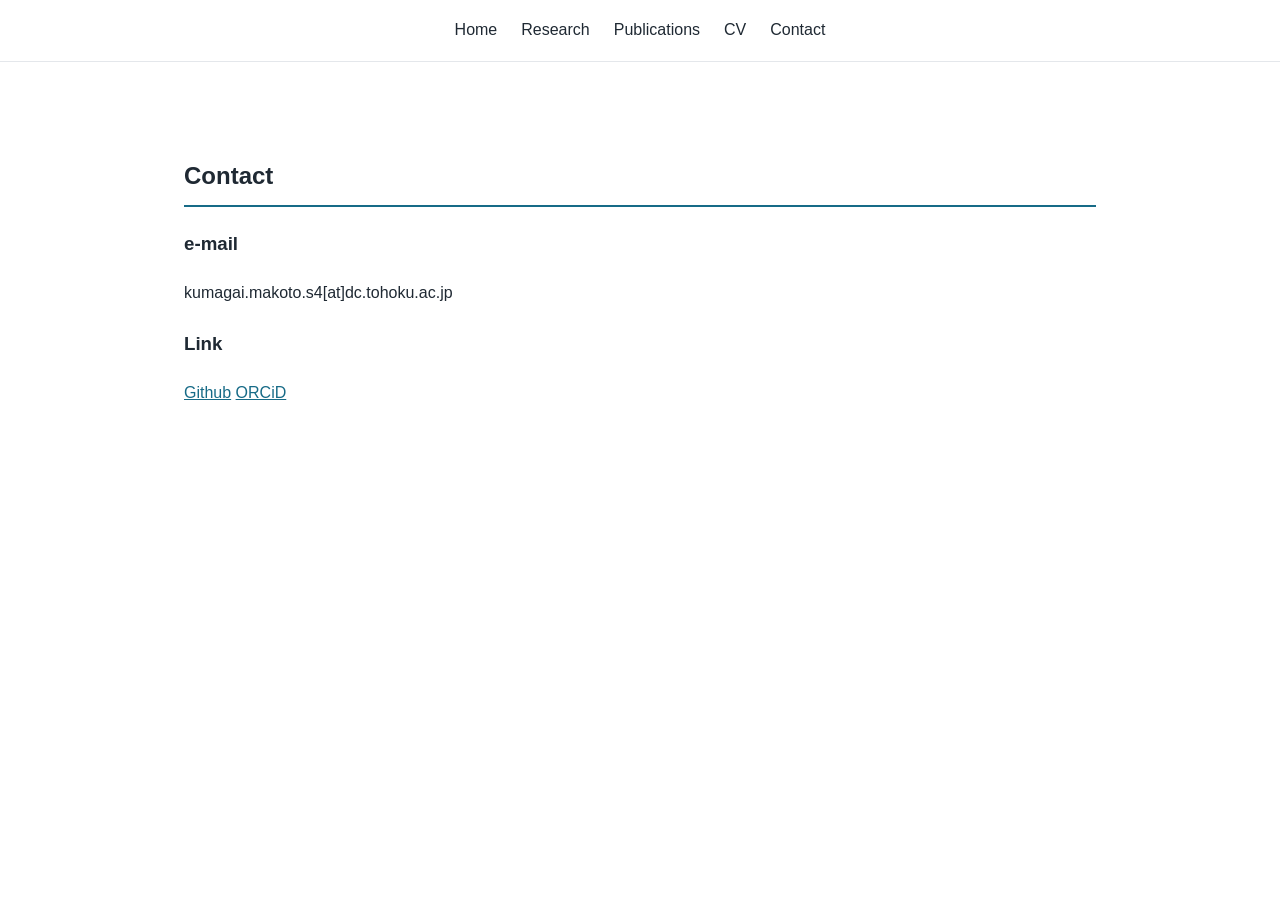
==== category/contact.html @ 8a920662 "added contact" ====
<!DOCTYPE html>
<html lang="ja">
<head>
  <meta charset="UTF-8">
  <meta name="viewport" content="width=device-width, initial-scale=1.0">

  <meta
    name="description"
    content="Kumagai Makoto's Homepage"
  >

  <title>Makoto Kumagai's Website</title>
  <link rel="stylesheet" href="../style.css">
</head>

<body>
    <header>
    <nav>
      <a href="../index.html">Home</a>
      <a href="./research.html">Research</a>
      <a href="./publication.html">Publications</a>
      <a href="./cv.html">CV</a>
      <a href="./contact.html">Contact</a>
    </nav>
  </header>

    <main>
        <section id="contact">
          <h2>Contact</h2>
          <article>
              <h3>e-mail</h3>
              <p>kumagai.makoto.s4[at]dc.tohoku.ac.jp</p>

              <h3>Link</h3>
              <a href = "https://github.com/makokuma">Github</a>
              <a href = "https://orcid.org/0009-0009-9904-2051">ORCiD</a>


          </article>

        </section>
    </main>
---- style.css ----
:root {
  --text-color: #1f2933;
  --sub-text-color: #52606d;
  --accent-color: #176b87;
  --background-color: #ffffff;
  --section-color: #f5f7fa;
}

* {
  box-sizing: border-box;
}

html {
  scroll-behavior: smooth;
}

body {
  margin: 0;
  color: var(--text-color);
  background: var(--background-color);
  font-family:
    -apple-system,
    BlinkMacSystemFont,
    "Segoe UI",
    "Noto Sans JP",
    sans-serif;
  line-height: 1.8;
}

header {
  position: sticky;
  top: 0;
  background: rgba(255, 255, 255, 0.95);
  border-bottom: 1px solid #e4e7eb;
}

nav {
  display: flex;
  justify-content: center;
  gap: 24px;
  max-width: 960px;
  margin: 0 auto;
  padding: 16px 24px;
}

nav a {
  color: var(--text-color);
  text-decoration: none;
}

nav a:hover {
  color: var(--accent-color);
}

main {
  max-width: 960px;
  margin: 0 auto;
  padding: 0 24px;
}

section {
  padding: 72px 0;
}

.hero {
  min-height: 70vh;
  display: flex;
  flex-direction: column;
  justify-content: center;
}

.hero h1 {
  margin-bottom: 8px;
  font-size: clamp(2.5rem, 8vw, 5rem);
  line-height: 1.1;
}

.hero p {
  color: var(--sub-text-color);
  font-size: 1.2rem;
}

h2 {
  padding-bottom: 8px;
  border-bottom: 2px solid var(--accent-color);
}

a {
  color: var(--accent-color);
}

footer {
  padding: 32px;
  color: var(--sub-text-color);
  text-align: center;
  background: var(--section-color);
}

@media (max-width: 600px) {
  nav {
    gap: 12px;
    overflow-x: auto;
    justify-content: flex-start;
  }

  section {
    padding: 48px 0;
  }
}
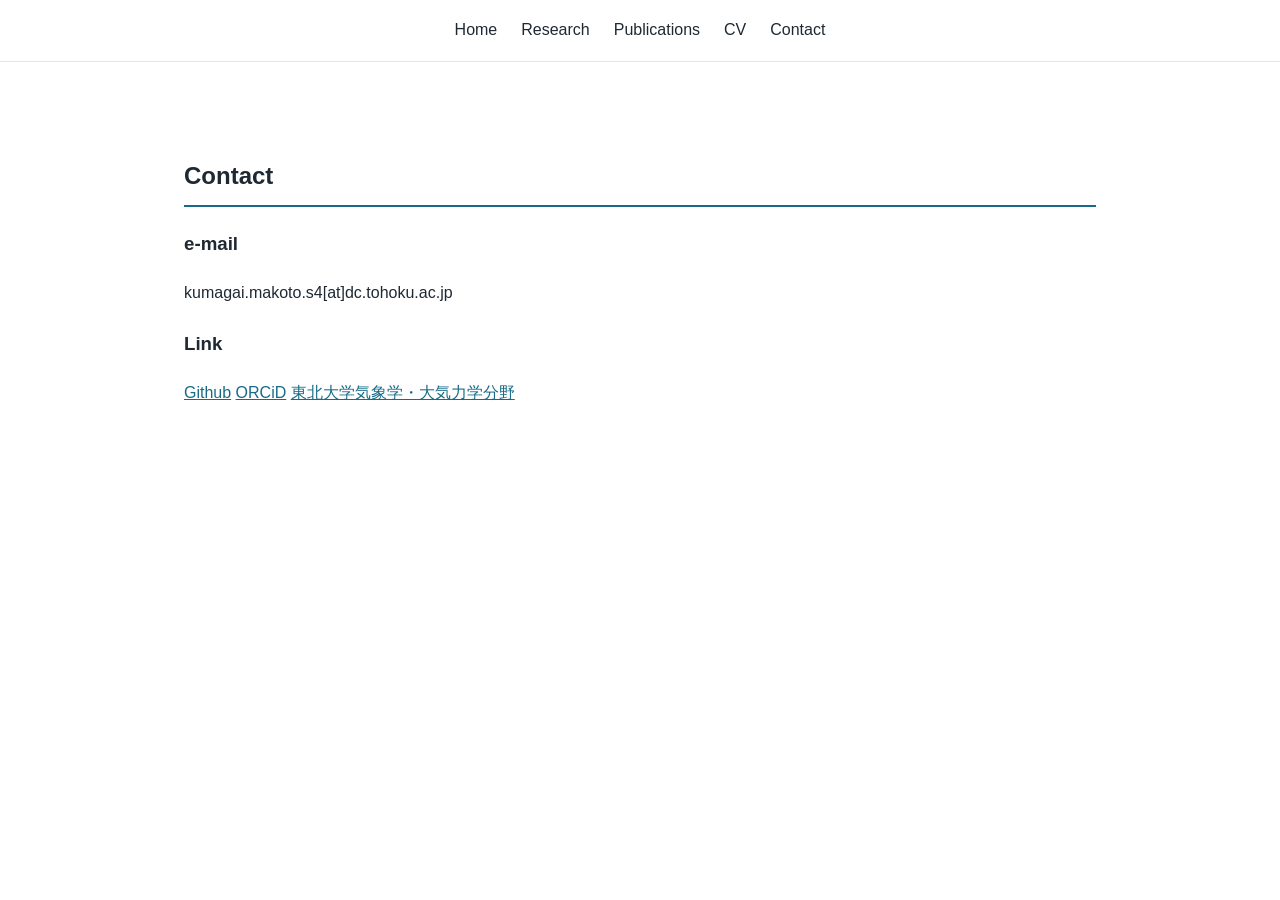
==== commit b25f6544: "updated contact" ====
--- a/category/contact.html
+++ b/category/contact.html
@@ -34,6 +34,7 @@
               <h3>Link</h3>
               <a href = "https://github.com/makokuma">Github</a>
               <a href = "https://orcid.org/0009-0009-9904-2051">ORCiD</a>
+              <a href = "https://wind.gp.tohoku.ac.jp/">東北大学気象学・大気力学分野</a>
 
 
           </article>
